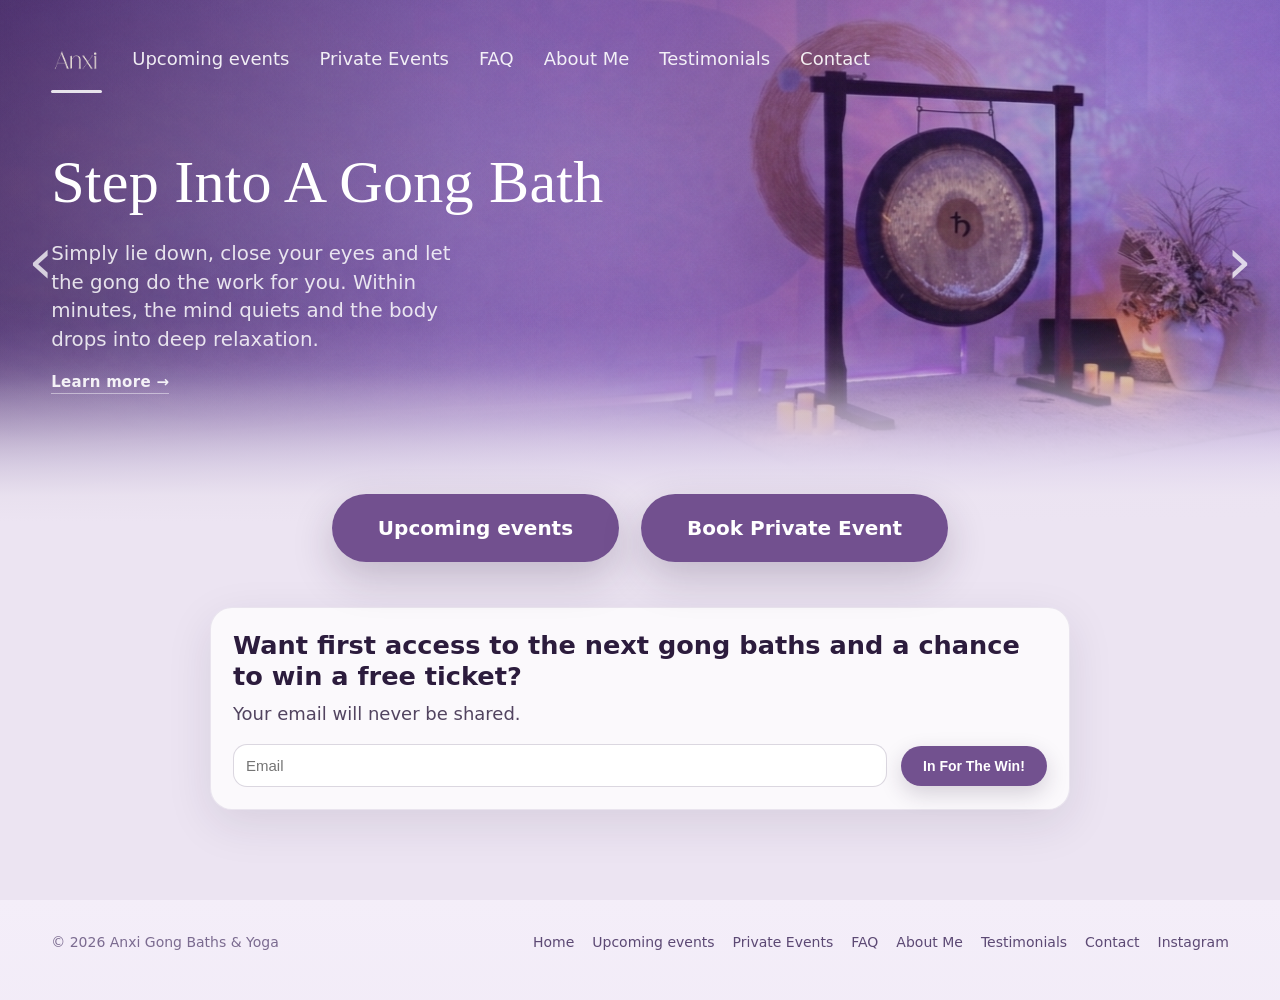
==== index.html @ c20317a7 "initial upload" ====
<!doctype html>
<html lang="en">
<head>
  <meta charset="utf-8" />
  <meta name="viewport" content="width=device-width, initial-scale=1" />
  <title>Anxi · Gong Baths & Yoga</title>
  <meta name="description" content="Gong baths, singing bowls, yoga and breathwork with Lucinda. Quiet the mind, drop into deep relaxation." />
  <link rel="icon" type="image/png" href="assets/logo.png" />
  <meta property="og:title" content="Anxi · Gong Baths & Yoga" />
  <meta property="og:description" content="Gong baths, singing bowls, yoga and breathwork with Lucinda." />
  <meta property="og:image" content="assets/banner1.png" />
  <meta property="og:type" content="website" />
  <meta name="twitter:card" content="summary_large_image" />
  <link rel="stylesheet" href="styles.css" />

  <!-- MailerLite styles -->
  <style type="text/css">@import url("https://assets.mlcdn.com/fonts.css?version=1776945");</style>
  <style>
    .ml-form-embedContainer { width:100%; margin:0 auto; }
    .ml-form-embedWrapper { width:100%; }
    .ml-form-embedBody { padding:0; }
    .ml-form-embedContent h4 { margin-bottom:10px; }
    .ml-form-embedContent p { margin-bottom:20px; }
    .ml-form-horizontalRow { display:flex; gap:12px; align-items:center; flex-wrap:wrap; }
    .ml-input-horizontal { flex:1; }
    .ml-field-group input { width:100%; padding:14px; border:1px solid #ccc; border-radius:8px; }
    .ml-button-horizontal button { width:auto; white-space:nowrap; }
    @media (max-width: 770px) {
      .ml-form-horizontalRow { flex-direction:column; }
      .ml-button-horizontal button { width:100%; }
    }
  </style>
</head>
<body data-page="home">

  <div data-nav></div>

  <header class="hero hero-single hero-rotating" style="--hero-img:url('assets/banner1.png');" data-hero-slider>
    <div class="hero-slider-fade">
      <div class="hero-slide-layer active" style="--hero-img:url('assets/banner1.png');"
        data-title="Step Into A Gong Bath"
        data-sub="Simply lie down, close your eyes and let the gong do the work for you. Within minutes, the mind quiets and the body drops into deep relaxation."
        data-link="faq.html#faq-gong"></div>
      <div class="hero-slide-layer" style="--hero-img:url('assets/banner2.png');"
        data-title="Anxi Meditation &amp; Breathwork"
        data-sub="Calm an overactive mind. No experience needed, let the practice carry you to bliss in just minutes."
        data-link="faq.html#faq-breathwork"></div>
      <div class="hero-slide-layer" style="--hero-img:url('assets/banner3.png');"
        data-title="The Anxi Method"
        data-sub="Science-backed yoga that does more than stretch the body. Leave feeling clearer, calmer and noticeably lighter than when you arrived."
        data-link="faq.html#faq-yoga"></div>
    </div>

    <div class="container hero-content hero-content-home">
      <div class="hero-copy">
        <h1>Step Into A Gong Bath</h1>
        <p class="hero-subcopy">
          Simply lie down, close your eyes and let the gong do the work for you.
          Within minutes, the mind quiets and the body drops into deep relaxation.
        </p>
        <a class="hero-learn-more" href="faq.html#faq-gong">Learn more &rarr;</a>
      </div>
    </div>

    <button class="hero-arrow hero-arrow-prev" aria-label="Previous banner">&#8249;</button>
    <button class="hero-arrow hero-arrow-next" aria-label="Next banner">&#8250;</button>

    <div class="hero-cta-bridge">
      <div class="container hero-cta-bridge-inner">
        <a class="pill" href="buy-tickets.html">Upcoming events</a>
        <a class="pill" href="private-events.html">Book Private Event</a>
      </div>
    </div>
  </header>

  <!-- MAILING LIST -->
  <main class="section home-mailing-section">
    <div class="container">
      <div class="card" style="max-width: 860px; margin: 0 auto;">
        <div id="mlb2-40394212" class="ml-form-embedContainer ml-subscribe-form ml-subscribe-form-40394212">
          <div class="ml-form-align-center">
            <div class="ml-form-embedWrapper embedForm">

              <div class="ml-form-embedBody ml-form-embedBodyHorizontal row-form">
                <div class="ml-form-embedContent">
                  <h4>Want first access to the next gong baths and a chance to win a free ticket?</h4>
                  <p>Your email will never be shared.</p>
                </div>

                <form
                  class="ml-block-form"
                  action="https://assets.mailerlite.com/jsonp/1843649/forms/185687608798479533/subscribe"
                  method="post"
                  target="_blank"
                >
                  <div class="ml-form-formContent horozintalForm">
                    <div class="ml-form-horizontalRow">
                      <div class="ml-input-horizontal">
                        <div class="horizontal-fields">
                          <div class="ml-field-group ml-field-email ml-validate-email ml-validate-required">
                            <input type="email" name="fields[email]" placeholder="Email" autocomplete="email" required>
                          </div>
                        </div>
                      </div>
                      <div class="ml-button-horizontal primary">
                        <button type="submit" class="primary pill">In For The Win!</button>
                      </div>
                    </div>
                  </div>
                  <input type="hidden" name="ml-submit" value="1">
                  <input type="hidden" name="anticsrf" value="true">
                </form>
              </div>

              <div class="ml-form-successBody row-success" style="display:none;">
                <div class="ml-form-successContent">
                  <h4>Thank you!</h4>
                  <p>You’ve been added to the list.</p>
                </div>
              </div>

            </div>
          </div>
        </div>
      </div>
    </div>
  </main>

  <div data-footer></div>

  <!-- MailerLite scripts -->
  <script>
    function ml_webform_success_40394212() {
      var $ = ml_jQuery || jQuery;
      $('.ml-subscribe-form-40394212 .row-success').show();
      $('.ml-subscribe-form-40394212 .row-form').hide();
    }
  </script>
  <script src="https://groot.mailerlite.com/js/w/webforms.min.js"></script>
  <script>
    fetch("https://assets.mailerlite.com/jsonp/1843649/forms/185687608798479533/takel");
  </script>
  <script src="app.js"></script>
</body>
</html>
---- styles.css ----
.brand-text{
font-size:26px;
letter-spacing:3px;
color:white;
position:absolute;
left:30px;
top:20px;
}

.brand-logo{
  display:inline-flex;
  align-items:center;
  line-height:0;
  flex-shrink:0;
  margin-top:6px;
}

.brand-logo img{
  height:51px;
  width:auto;
  display:block;
}

:root{
  --bg1:#4e2b6f;
  --bg2:#7a4aa0;
  --bg3:#e9def6;
  --text:#ffffff;
  --ink:#2c1c3d;
  --pill:#6d4a8b;
  --pill2:#5a3a78;
  --shadow:0 12px 40px rgba(0,0,0,.18);
  --radius:28px;
  --section-bg:#ece4f2;
}

*{box-sizing:border-box}

html,body{height:100%}

body{
  margin:0;
  font-family:ui-sans-serif, system-ui, -apple-system, Segoe UI, Roboto, Helvetica, Arial, "Apple Color Emoji", "Segoe UI Emoji";
  color:var(--ink);
  background:linear-gradient(180deg, #f4eef9 0%, var(--section-bg) 56%, #f6f1fb 100%);
}

a{
  color:inherit;
  text-decoration:none;
}

a:hover{opacity:.9}

.container{
  width:min(1180px, 92vw);
  margin:0 auto;
}

.nav{
  position:absolute;
  top:0;
  left:0;
  right:0;
  z-index:20;
  padding:22px 0;
  color:rgba(255,255,255,.95);
}

.nav .container{
  display:flex;
  align-items:center;
  justify-content:space-between;
  gap:18px;
}

.nav-solid{
  position:absolute;
}

.nav-left-only{
  justify-content:flex-start !important;
}

.nav-left-only .menu-left{
  justify-content:flex-start;
}

.brand{
  display:flex;
  align-items:center;
  gap:10px;
  font-weight:600;
  letter-spacing:.2px;
  opacity:.98;
  white-space:nowrap;
  color:var(--text);
  text-decoration:none;
}

.brand svg{
  width:18px;
  height:18px;
  display:block;
  opacity:.95;
}

.brand span.handle{
  font-weight:600;
}

.brand .dot{
  width:10px;
  height:10px;
  border-radius:999px;
  background:rgba(255,255,255,.85);
  box-shadow:0 0 0 6px rgba(255,255,255,.10);
}

.menu{
  display:flex;
  gap:38px;
  align-items:center;
  font-size:18px;
}

.menu-left{
  gap:30px;
  flex-wrap:wrap;
}

.menu a{
  position:relative;
  padding:8px 0;
  color:rgba(255,255,255,.9);
}

.menu a.active::after{
  content:"";
  position:absolute;
  left:0;
  right:0;
  bottom:2px;
  height:3px;
  border-radius:2px;
  background:rgba(255,255,255,.85);
}

.nav-toggle{
  display:none;
  margin-left:auto;
  background:transparent;
  border:0;
  color:#fff;
  cursor:pointer;
  padding:10px;
  border-radius:10px;
  position:relative;
  z-index:22;
}

.nav-toggle .bars,
.nav-toggle .bars::before,
.nav-toggle .bars::after{
  display:block;
  width:24px;
  height:2px;
  background:currentColor;
  border-radius:2px;
  position:relative;
}

.nav-toggle .bars::before,
.nav-toggle .bars::after{
  content:"";
  position:absolute;
  left:0;
}

.nav-toggle .bars::before{ top:-7px; }
.nav-toggle .bars::after{ top:7px; }

.hero{
  position:relative;
  min-height:72vh;
  display:flex;
  align-items:stretch;
  overflow:visible;
  background:#000;
  z-index:10;
}

.hero::before{
  content:"";
  position:absolute;
  inset:0;
  background:
    radial-gradient(1200px 500px at 14% 40%, rgba(255,255,255,.06) 0%, rgba(255,255,255,0) 58%),
    linear-gradient(90deg, rgba(78,43,111,.45) 0%, rgba(110,64,150,.24) 48%, rgba(110,64,150,.06) 100%);
  z-index:2;
  pointer-events:none;
}

.hero-rotating{
  isolation:isolate;
}

.hero-slider{
  position:absolute;
  inset:0;
  z-index:1;
  display:flex;
  width:100%;
  height:100%;
  transform:translateX(0%);
  transition:transform 420ms ease;
}

.hero-slider-fade{
  position:absolute;
  inset:0;
  z-index:1;
  overflow:hidden;
}

.hero-slider-fade::after{
  content:"";
  position:absolute;
  left:0;
  right:0;
  bottom:0;
  height:30%;
  background:linear-gradient(
    to top,
    #ece4f2 0%,
    #ece4f2 15%,
    rgba(236,228,242,.85) 35%,
    rgba(236,228,242,.40) 60%,
    transparent 100%
  );
  z-index:3;
  pointer-events:none;
}

.hero-slide{
  position:relative;
  min-width:100%;
  height:100%;
  background-image:var(--slide-img);
  background-size:cover;
  background-position:right center;
  background-repeat:no-repeat;
}

.hero-slide::before{
  content:"";
  position:absolute;
  inset:0;
  background:linear-gradient(
    90deg,
    rgba(78,43,111,.62) 0%,
    rgba(110,64,150,.38) 42%,
    rgba(110,64,150,.18) 68%,
    rgba(110,64,150,.08) 100%
  );
  pointer-events:none;
}

.hero-slide::after{
  content:"";
  position:absolute;
  inset:0;
  background:linear-gradient(
    90deg,
    rgba(78,43,111,.62) 0%,
    rgba(110,64,150,.38) 42%,
    rgba(110,64,150,.18) 68%,
    rgba(110,64,150,.08) 100%
  );
  pointer-events:none;
}

.hero-slide-layer{
  position:absolute;
  inset:0;
  opacity:0;
  transition:opacity 1.2s ease-in-out;
  background:
    linear-gradient(180deg, rgba(81,46,118,.14) 0%, rgba(81,46,118,.12) 48%, rgba(81,46,118,.10) 62%, rgba(236,228,242,.22) 80%, rgba(236,228,242,.54) 100%),
    linear-gradient(90deg, rgba(47,23,70,.50) 0%, rgba(58,30,86,.22) 36%, rgba(58,30,86,.05) 100%),
    var(--hero-img) center 42% / cover no-repeat;
}

.hero-slide-layer.active{
  opacity:1;
}

.hero-slide-layer:nth-child(3){
  background-position:57% 98%;
  transform:translateX(-4px);
}

.hero-single{
  min-height:58vh;
  background:
    linear-gradient(180deg, rgba(81,46,118,.14) 0%, rgba(81,46,118,.12) 48%, rgba(81,46,118,.10) 62%, rgba(236,228,242,.22) 80%, rgba(236,228,242,.54) 100%),
    linear-gradient(90deg, rgba(47,23,70,.50) 0%, rgba(58,30,86,.22) 36%, rgba(58,30,86,.05) 100%),
    var(--hero-img) center 42% / cover no-repeat;
}

.hero-single::before{
  background:
    radial-gradient(900px 420px at 15% 35%, rgba(255,255,255,.05) 0%, rgba(255,255,255,0) 58%),
    linear-gradient(90deg, rgba(32,13,50,.30) 0%, rgba(68,39,100,.12) 45%, rgba(68,39,100,.02) 100%);
}

.hero-single::after{
  content:"";
  position:absolute;
  left:0;
  right:0;
  bottom:0;
  height:220px;
  z-index:3;
  pointer-events:none;
  background:
    linear-gradient(
      180deg,
      rgba(164,126,196,0) 0%,
      rgba(176,143,206,.10) 18%,
      rgba(195,170,220,.22) 34%,
      rgba(216,200,233,.46) 52%,
      rgba(228,218,240,.74) 72%,
      rgba(236,228,242,.94) 88%,
      rgba(236,228,242,1) 100%
    );
}

.hero-content{
  position:relative;
  z-index:8;
  padding:42px 0 62px;
  color:var(--text);
}

.hero-content-home{
  min-height:58vh;
  display:flex;
  align-items:center;
}

.hero-copy{
  max-width:min(720px, 92vw);
  padding-top:42px;
  transition:opacity 500ms ease, transform 500ms ease;
}

.hero-copy--fade{
  opacity:0;
  transform:translateY(8px);
}

.hero h1{
  font-family:ui-serif, "Georgia", "Times New Roman", serif;
  font-weight:500;
  font-size:clamp(40px, 4.7vw, 70px);
  line-height:1.06;
  margin:0 0 26px 0;
  letter-spacing:.2px;
}

.hero-subcopy{
  margin:0;
  max-width:34ch;
  font-size:clamp(18px, 1.55vw, 24px);
  line-height:1.45;
  color:rgba(255,255,255,.84);
  text-shadow:0 8px 28px rgba(35,16,53,.16);
}

.hero-learn-more{
  display:inline-block;
  margin-top:18px;
  color:rgba(255,255,255,.90);
  font-size:15px;
  font-weight:600;
  letter-spacing:.3px;
  text-decoration:none;
  border-bottom:1px solid rgba(255,255,255,.45);
  padding-bottom:2px;
  transition:color 200ms, border-color 200ms;
}

.hero-learn-more:hover{
  color:#fff;
  border-color:#fff;
}

.hero .cta-row{
  display:flex;
  flex-wrap:wrap;
  gap:18px;
  align-items:center;
}

.btn{
  display:inline-flex;
  align-items:center;
  justify-content:center;
  border:0;
  cursor:pointer;
  padding:14px 26px;
  border-radius:999px;
  font-weight:650;
  letter-spacing:.2px;
  box-shadow:0 14px 40px rgba(0,0,0,.20);
  transition:transform .08s ease, opacity .08s ease, box-shadow .12s ease;
  user-select:none;
}

.btn:active{
  transform:translateY(1px);
}

.btn.primary{
  background:rgba(122,74,160,.92);
  color:white;
}

.btn.primary:hover{
  background:rgba(122,74,160,.98);
}

.btn.secondary{
  background:rgba(109,74,139,.65);
  color:white;
  box-shadow:0 10px 28px rgba(0,0,0,.16);
}

.btn.secondary:hover{
  background:rgba(109,74,139,.78);
}

.hero-controls{
  position:absolute;
  left:0;
  right:0;
  top:50%;
  transform:translateY(-50%);
  z-index:5;
  pointer-events:none;
}

.hero-controls .container{
  display:flex;
  justify-content:space-between;
  align-items:center;
}

.hero-btn{
  pointer-events:auto;
  width:44px;
  height:51px;
  border-radius:999px;
  border:1px solid rgba(255,255,255,.30);
  background:rgba(0,0,0,.18);
  backdrop-filter:blur(10px);
  color:white;
  display:flex;
  align-items:center;
  justify-content:center;
  cursor:pointer;
  box-shadow:0 12px 30px rgba(0,0,0,.25);
  transition:transform .08s ease, opacity .08s ease;
}

.hero-btn:active{
  transform:translateY(1px);
}

.hero-btn svg{
  width:18px;
  height:18px;
  opacity:.92;
}

.hero-dots{
  position:absolute;
  left:0;
  right:0;
  bottom:54px;
  z-index:5;
  display:flex;
  justify-content:center;
  gap:10px;
}

.hero-dot{
  width:10px;
  height:10px;
  border-radius:999px;
  background:rgba(255,255,255,.35);
  border:1px solid rgba(255,255,255,.35);
}

.hero-dot.active{
  background:rgba(255,255,255,.85);
}

.hero-bottom-pills{
  position:absolute;
  left:0;
  right:0;
  bottom:22px;
  z-index:4;
}

.hero-bottom-pills .container{
  display:flex;
  justify-content:center;
  gap:20px;
}

.hero-arrow{
  position:absolute;
  top:50%;
  transform:translateY(-50%);
  z-index:20;
  background:none;
  border:none;
  color:rgba(255,255,255,.75);
  font-size:64px;
  font-weight:200;
  line-height:1;
  cursor:pointer;
  padding:0 12px;
  transition:color 200ms, transform 200ms;
  font-family:ui-sans-serif, system-ui, sans-serif;
}

.hero-arrow:hover{
  color:#fff;
  transform:translateY(-50%) scale(1.15);
}

.hero-arrow-prev{ left:16px; }
.hero-arrow-next{ right:16px; }

@media (max-width:760px){
  .hero-arrow{ display:none; }
}

.hero-cta-bridge{
  position:absolute;
  left:0;
  right:0;
  bottom:-40px;
  z-index:100;
  pointer-events:none;
}

.hero-cta-bridge-inner{
  display:flex;
  justify-content:center;
  align-items:center;
  gap:22px;
  flex-wrap:wrap;
  pointer-events:auto;
  position:relative;
  z-index:101;
}

.pill{
  display:inline-flex;
  align-items:center;
  justify-content:center;
  background:rgba(109,74,139,.96);
  color:white;
  padding:22px 46px;
  border-radius:999px;
  box-shadow:0 16px 40px rgba(44,28,61,.22);
  font-weight:650;
  backdrop-filter:blur(10px);
  font-size:20px;
  min-width:250px;
  text-align:center;
  position:relative;
  z-index:102;
  white-space:nowrap;
}

.wave{
  position:absolute;
  left:0;
  right:0;
  bottom:-1px;
  z-index:4;
}

.section{
  padding:78px 0 90px;
}


.section-title{
  text-align:center;
  font-family:ui-serif, "Georgia", "Times New Roman", serif;
  font-size:clamp(44px, 4.2vw, 66px);
  font-weight:500;
  margin:0 0 14px 0;
  color:#3b2557;
}

.section-subtitle{
  text-align:center;
  font-size:clamp(18px, 2vw, 28px);
  margin:0 0 44px 0;
  color:rgba(59,37,87,.58);
  font-weight:600;
}

.card{
  background:rgba(255,255,255,.78);
  border:1px solid rgba(75,41,110,.10);
  border-radius:22px;
  box-shadow:0 14px 46px rgba(44,28,61,.10);
  padding:22px;
}

.grid{
  display:grid;
  gap:18px;
}

.grid.two{
  grid-template-columns:1.2fr .8fr;
}

.page-hero{
  position:relative;
  padding:110px 0 48px;
  background:linear-gradient(135deg, rgba(78,43,111,.94) 0%, rgba(122,74,160,.86) 55%, rgba(122,74,160,.50) 100%);
  color:white;
  overflow:hidden;
}

.page-hero h1{
  margin:0;
  font-family:ui-serif, "Georgia", "Times New Roman", serif;
  font-weight:500;
  font-size:clamp(36px, 4.2vw, 58px);
}

.page-hero p{
  margin:12px 0 0;
  max-width:70ch;
  color:rgba(255,255,255,.86);
  font-size:18px;
}

.page-hero .hero-subtitle{
  margin:10px 0 0 0;
  max-width:60ch;
  font-size:18px;
  line-height:1.5;
  opacity:.9;
}

.badge{
  display:inline-flex;
  align-items:center;
  gap:10px;
  padding:10px 14px;
  border-radius:999px;
  background:rgba(255,255,255,.12);
  color:rgba(255,255,255,.92);
  font-weight:650;
  margin-top:18px;
}

.events{
  display:grid;
  gap:18px;
  margin-top:22px;
}

.event-card{
  display:grid;
  grid-template-columns:190px 1fr;
  gap:18px;
  padding:18px;
  border-radius:20px;
  background:rgba(255,255,255,.82);
  border:1px solid rgba(59,37,87,.12);
  box-shadow:0 14px 46px rgba(44,28,61,.09);
  scroll-snap-align:start;
}

.event-img{
  width:100%;
  height:120px;
  border-radius:16px;
  background:linear-gradient(135deg, rgba(122,74,160,.55), rgba(78,43,111,.55));
  overflow:hidden;
}

.event-img img{
  width:100%;
  height:100%;
  object-fit:cover;
  display:block;
}

.event-meta h3{
  margin:0 0 6px 0;
  font-size:22px;
  color:#2c1c3d;
}

.event-meta .line{
  color:rgba(44,28,61,.70);
  font-weight:600;
  margin:0 0 8px 0;
}

.event-meta .desc{
  margin:0 0 14px 0;
  color:rgba(44,28,61,.72);
}

.event-actions{
  display:flex;
  flex-wrap:wrap;
  gap:10px;
}

.scroll-index{
  max-height:68vh;
  overflow:auto;
  scroll-snap-type:y mandatory;
  padding-right:6px;
}

.form{
  display:grid;
  gap:12px;
}

label{
  font-weight:650;
  color:#2c1c3d;
}

input, select, textarea{
  width:100%;
  padding:12px 12px;
  border-radius:14px;
  border:1px solid rgba(59,37,87,.18);
  background:rgba(255,255,255,.92);
  font-size:15px;
}

textarea{
  min-height:120px;
  resize:vertical;
}

.row2{
  display:grid;
  gap:12px;
  grid-template-columns:1fr 1fr;
}

.note{
  font-size:14px;
  color:rgba(44,28,61,.70);
  line-height:1.45;
}

.hr{
  height:1px;
  background:rgba(59,37,87,.16);
  border:0;
  margin:16px 0;
}

.price-table{
  display:grid;
  gap:10px;
}

.event-type-toggle{
  display:flex;
  flex-wrap:wrap;
  gap:10px;
  margin:0 0 14px 0;
}

.toggle-btn{
  appearance:none;
  border:1px solid rgba(255,255,255,.14);
  background:rgba(255,255,255,.08);
  color:var(--ink);
  padding:10px 14px;
  border-radius:999px;
  font-weight:600;
  cursor:pointer;
  box-shadow:0 10px 28px rgba(0,0,0,.08);
}

.toggle-btn.active{
  background:rgba(109,74,139,.20);
  border-color:rgba(109,74,139,.45);
}

.price-row{
  display:flex;
  justify-content:space-between;
  gap:16px;
  align-items:center;
  padding:14px 16px;
  border-radius:16px;
  background:rgba(255,255,255,.72);
  border:1px solid rgba(59,37,87,.10);
}

.price-row .left{
  font-weight:700;
}

.price-row .right{
  font-weight:800;
  color:#3b2557;
}

.small{
  font-size:13px;
  color:rgba(44,28,61,.62);
}

.about-grid{
  align-items:start;
}

.about-grid-profile{
  grid-template-columns:minmax(0, 1.35fr) minmax(320px, .65fr) !important;
  align-items:start;
}

.about-copy-card{
  padding:28px;
}

.about-photo-card{
  padding:0;
  overflow:hidden;
  position:sticky;
  top:28px;
}

.about-photo{
  width:100%;
  display:block;
  aspect-ratio:3 / 4;
  object-fit:cover;
  object-position:center top;
}

.about-copy{
  color:rgba(44,28,61,.76);
  line-height:1.75;
  margin:0 0 16px 0;
  font-size:17px;
}

.testimonials-stack{
  display:grid;
  grid-template-columns:1fr;
  gap:18px;
  max-width:920px;
  margin:0 auto;
}

.testimonial-card{
  min-height:0;
  padding:28px;
}

.testimonial-text{
  font-family:ui-serif, Georgia, serif;
  font-size:22px;
  line-height:1.4;
  color:#3b2557;
  margin:0 0 16px 0;
}

.testimonial-author{
  margin-top:18px;
  font-size:17px;
  color:#3b2557;
  font-weight:600;
}

.testimonial-image-card{
  padding:20px;
}

.testimonial-image-label{
  font-weight:700;
  color:#3b2557;
  margin:0 0 14px 0;
  font-size:18px;
}

.testimonial-image{
  width:100%;
  display:block;
  border-radius:16px;
  box-shadow:0 10px 28px rgba(44,28,61,.08);
}

.home-mailing-section{
  position:relative;
  z-index:1;
  background:var(--section-bg);
  padding:85px 0 90px;
}

.home-mailing-section .container{
  position:relative;
}

.footer{
  padding:34px 0 50px;
  color:rgba(59,37,87,.65);
  text-align:center;
  font-size:14px;
}

.footer-links-wrap{
  display:flex;
  justify-content:space-between;
  gap:20px;
  align-items:center;
  flex-wrap:wrap;
}

.footer-links{
  display:flex;
  gap:18px;
  flex-wrap:wrap;
  justify-content:center;
}

.footer-links a{
  color:rgba(59,37,87,.82);
}

/* ==========================================================
   IMAGE & MEDIA POLISH
   ========================================================== */

img{
  max-width:100%;
  height:auto;
  display:block;
}

.brand-logo img{
  height:51px;
  width:auto;
  object-fit:contain;
}

/* ==========================================================
   FOCUS + HOVER (accessibility & polish)
   ========================================================== */

:focus-visible{
  outline:3px solid rgba(122,74,160,.55);
  outline-offset:3px;
  border-radius:6px;
}

a, button{
  transition:opacity .15s ease, transform .15s ease, box-shadow .2s ease, background .2s ease, color .2s ease;
}

.menu a{
  transition:color .2s ease, opacity .2s ease;
}

.menu a:hover{
  color:#fff;
  opacity:1;
}

.card{
  transition:transform .25s ease, box-shadow .25s ease, border-color .25s ease;
}

.pill:hover{
  background:rgba(122,74,160,1);
  transform:translateY(-2px);
  box-shadow:0 20px 48px rgba(44,28,61,.28);
}

.btn.primary:hover{
  transform:translateY(-1px);
  box-shadow:0 18px 44px rgba(0,0,0,.24);
}

.toggle-btn:hover{
  background:rgba(109,74,139,.14);
  border-color:rgba(109,74,139,.30);
}

.footer-links a:hover{
  color:#3b2557;
}

/* ==========================================================
   HOMEPAGE — services preview
   ========================================================== */

.services-preview{
  padding:20px 0 40px;
}

.services-grid{
  display:flex;
  flex-wrap:wrap;
  justify-content:center;
  gap:10px 32px;
  margin-top:0;
}

.service-card{
  background:none;
  border:none;
  border-radius:0;
  padding:0;
  box-shadow:none;
  display:inline-flex;
  align-items:center;
  gap:8px;
  color:inherit;
  text-decoration:none;
}

.service-card:hover{
  transform:none;
  box-shadow:none;
  opacity:1;
}

.service-card h3{
  margin:0;
  font-family:ui-serif, Georgia, serif;
  font-weight:500;
  font-size:17px;
  color:#4a2f6e;
}

.service-card:hover h3{
  color:#6d4a8b;
  text-decoration:underline;
  text-underline-offset:3px;
}

.service-card .service-cta{
  font-weight:500;
  color:#9370b8;
  font-size:14px;
  letter-spacing:0;
  text-transform:none;
  white-space:nowrap;
}

@media (max-width: 980px){
  .services-grid{ grid-template-columns:repeat(2, 1fr); }
}
@media (max-width: 560px){
  .services-grid{ grid-template-columns:1fr; }
}

/* ==========================================================
   PAST EVENTS
   ========================================================== */

.past-events-grid{
  display:grid;
  grid-template-columns:repeat(auto-fill, minmax(260px, 1fr));
  gap:16px;
}

.past-event-card{
  background:rgba(255,255,255,.82);
  border:1px solid rgba(75,41,110,.10);
  border-radius:16px;
  overflow:hidden;
  box-shadow:0 4px 16px rgba(44,28,61,.06);
  display:flex;
  flex-direction:column;
  text-decoration:none;
  color:inherit;
  transition:box-shadow 200ms, border-color 200ms, transform 200ms;
}

a.past-event-card:hover{
  box-shadow:0 10px 32px rgba(44,28,61,.13);
  border-color:rgba(75,41,110,.25);
  transform:translateY(-2px);
}

.past-event-img{
  width:100%;
  aspect-ratio:16/9;
  object-fit:cover;
  display:block;
}

.past-event-body{
  padding:14px 16px 16px;
  display:flex;
  flex-direction:column;
  gap:5px;
  flex:1;
}

.past-event-name{
  font-family:ui-serif, Georgia, serif;
  font-size:15px;
  font-weight:500;
  color:#2c1c3d;
  line-height:1.3;
}

.past-event-meta{
  font-size:12px;
  color:rgba(44,28,61,.55);
}

.past-event-link{
  font-size:12px;
  font-weight:650;
  color:#6d4a8b;
  margin-top:auto;
  padding-top:8px;
  letter-spacing:.2px;
}

/* ==========================================================
   FAQ PAGE
   ========================================================== */

.faq-stack{
  display:grid;
  gap:28px;
  max-width:1040px;
  margin:0 auto;
}

.faq-item{
  display:grid;
  grid-template-columns:minmax(0, 360px) 1fr;
  gap:28px;
  align-items:start;
  background:rgba(255,255,255,.80);
  border:1px solid rgba(75,41,110,.10);
  border-radius:22px;
  box-shadow:0 14px 46px rgba(44,28,61,.10);
  padding:24px;
}

.faq-item:nth-child(even){
  grid-template-columns:1fr minmax(0, 360px);
}

.faq-item:nth-child(even) .faq-image{
  order:2;
}

.faq-image{
  position:relative;
  aspect-ratio:4 / 3;
  border-radius:16px;
  overflow:hidden;
  background:linear-gradient(135deg, rgba(122,74,160,.18), rgba(78,43,111,.22));
  border:1px solid rgba(75,41,110,.10);
}

.faq-image img{
  width:100%;
  height:100%;
  object-fit:cover;
}

.faq-image-placeholder{
  display:none;
  position:absolute;
  inset:0;
  flex-direction:column;
  align-items:center;
  justify-content:center;
  text-align:center;
  padding:18px;
  color:rgba(44,28,61,.70);
  font-size:14px;
  gap:6px;
}

.faq-image-placeholder strong{
  font-size:15px;
  color:#3b2557;
}

.faq-image-placeholder .hint{
  font-size:12.5px;
  color:rgba(44,28,61,.62);
}

.faq-image-placeholder code{
  background:rgba(255,255,255,.6);
  padding:2px 6px;
  border-radius:6px;
  font-size:12px;
}

.faq-image.is-placeholder{
  border-style:dashed;
  border-color:rgba(75,41,110,.30);
}

.faq-image.is-placeholder .faq-image-placeholder{
  display:flex;
}

.faq-body h2{
  margin:0 0 12px 0;
  font-family:ui-serif, Georgia, serif;
  font-weight:500;
  font-size:28px;
  color:#2c1c3d;
}

.faq-body p{
  margin:0 0 12px 0;
  color:rgba(44,28,61,.78);
  line-height:1.65;
  font-size:16px;
}

.faq-body p:last-child{ margin-bottom:0; }

@media (max-width: 820px){
  .faq-item,
  .faq-item:nth-child(even){
    grid-template-columns:1fr;
  }
  .faq-item:nth-child(even) .faq-image{
    order:0;
  }
  .faq-image{
    aspect-ratio:16 / 10;
  }
}

/* ==========================================================
   GALLERY (masonry via CSS columns) + LIGHTBOX
   ========================================================== */

.gallery-masonry{
  column-count:3;
  column-gap:18px;
  margin-top:8px;
}

@media (max-width: 980px){ .gallery-masonry{ column-count:2; } }
@media (max-width: 560px){ .gallery-masonry{ column-count:1; } }

.gallery-item{
  break-inside:avoid;
  margin:0 0 18px 0;
  border-radius:18px;
  overflow:hidden;
  background:rgba(255,255,255,.6);
  box-shadow:0 12px 36px rgba(44,28,61,.10);
  border:1px solid rgba(75,41,110,.10);
  cursor:zoom-in;
  position:relative;
  transition:transform .25s ease, box-shadow .25s ease;
}

.gallery-item:hover{
  transform:translateY(-3px);
  box-shadow:0 20px 48px rgba(44,28,61,.16);
}

.gallery-item img{
  width:100%;
  height:auto;
  display:block;
}

.gallery-item figcaption{
  padding:10px 14px;
  font-size:14px;
  color:rgba(44,28,61,.78);
  background:rgba(255,255,255,.84);
}

.gallery-empty{
  max-width:720px;
  margin:0 auto;
}

.gallery-empty pre,
.gallery-empty code{
  font-family:ui-monospace, SFMono-Regular, Menlo, monospace;
  background:rgba(44,28,61,.06);
  border-radius:8px;
  padding:2px 6px;
  font-size:13px;
}

.gallery-empty pre{
  padding:14px 16px;
  overflow-x:auto;
  margin:10px 0 0;
  white-space:pre;
}

.lightbox{
  position:fixed;
  inset:0;
  z-index:1000;
  background:rgba(20,8,35,.92);
  display:none;
  align-items:center;
  justify-content:center;
  padding:24px;
}

.lightbox.is-open{ display:flex; }

.lightbox-figure{
  margin:0;
  max-width:min(1100px, 100%);
  max-height:100%;
  display:flex;
  flex-direction:column;
  align-items:center;
  gap:12px;
}

.lightbox-img{
  max-width:100%;
  max-height:78vh;
  width:auto;
  height:auto;
  border-radius:14px;
  box-shadow:0 20px 60px rgba(0,0,0,.45);
}

.lightbox-caption{
  color:rgba(255,255,255,.88);
  font-size:15px;
  text-align:center;
  max-width:60ch;
}

.lightbox button{
  position:absolute;
  background:rgba(255,255,255,.10);
  color:#fff;
  border:1px solid rgba(255,255,255,.20);
  width:48px;
  height:48px;
  border-radius:999px;
  font-size:22px;
  cursor:pointer;
  display:flex;
  align-items:center;
  justify-content:center;
}

.lightbox button:hover{ background:rgba(255,255,255,.22); }

.lightbox-close{ top:18px; right:18px; }
.lightbox-prev{ left:18px; top:50%; transform:translateY(-50%); }
.lightbox-next{ right:18px; top:50%; transform:translateY(-50%); }

@media (max-width: 640px){
  .lightbox-prev{ left:8px; }
  .lightbox-next{ right:8px; }
  .lightbox-close{ top:10px; right:10px; }
}

.no-scroll{ overflow:hidden; }

/* ==========================================================
   HERO IMAGE POSITIONER (add ?adjust to URL to enable)
   ========================================================== */

.hero-pos-panel{
  position:fixed;
  bottom:16px;
  right:16px;
  z-index:9999;
  background:rgba(20,8,35,.96);
  color:#fff;
  padding:16px 18px;
  border-radius:14px;
  width:300px;
  max-width:calc(100vw - 32px);
  font-family:ui-sans-serif, system-ui, sans-serif;
  box-shadow:0 18px 50px rgba(0,0,0,.45);
  font-size:13px;
  line-height:1.4;
}

.hero-pos-panel h3{
  margin:0 0 8px;
  font-size:14px;
  font-weight:650;
}

.hero-pos-panel .hero-pos-sub{
  margin:0 0 12px;
  font-size:11.5px;
  opacity:.7;
}

.hero-pos-panel label{
  display:flex;
  align-items:center;
  gap:10px;
  margin:8px 0;
  font-size:12px;
  font-weight:600;
}

.hero-pos-panel label .lbl{ width:34px; }

.hero-pos-panel input[type=range]{
  flex:1;
  accent-color:#a07ec4;
}

.hero-pos-panel label .v{
  width:36px;
  text-align:right;
  font-variant-numeric:tabular-nums;
}

.hero-pos-actions{
  display:flex;
  gap:6px;
  margin-top:12px;
}

.hero-pos-panel button{
  flex:1;
  padding:8px 6px;
  background:rgba(255,255,255,.12);
  color:#fff;
  border:1px solid rgba(255,255,255,.20);
  border-radius:8px;
  cursor:pointer;
  font-size:12px;
  font-weight:600;
}

.hero-pos-panel button:hover{ background:rgba(255,255,255,.24); }

.hero-pos-panel button.primary{
  background:rgba(160,126,196,.85);
  border-color:rgba(160,126,196,.95);
}

.hero-pos-panel button.primary:hover{ background:rgba(160,126,196,1); }

.hero-pos-current{
  margin:10px 0 4px;
  font-size:12px;
}

.hero-pos-current code{
  background:rgba(255,255,255,.10);
  padding:2px 6px;
  border-radius:5px;
  font-size:12px;
}

.hero-pos-hint{
  margin:8px 0 0;
  font-size:11px;
  opacity:.65;
}

/* ==========================================================
   PRIVATE EVENTS — modality description heading
   ========================================================== */

.modality-heading{
  margin:0 0 12px 0;
  font-family:ui-serif, Georgia, serif;
  font-weight:500;
  font-size:26px;
  color:#2c1c3d;
}

.modality-description p{
  color:rgba(44,28,61,.78);
  line-height:1.65;
  margin:0 0 12px 0;
}

/* ==========================================================
   PREVIEW VIEWER (preview.html)
   ========================================================== */

.preview-shell{
  min-height:100vh;
  background:#1d0f33;
  color:#fff;
  padding:24px;
  font-family:ui-sans-serif, system-ui, sans-serif;
}

.preview-bar{
  display:flex;
  flex-wrap:wrap;
  align-items:center;
  gap:14px;
  margin-bottom:22px;
}

.preview-bar h1{
  font-family:ui-serif, Georgia, serif;
  font-weight:500;
  font-size:22px;
  margin:0;
  margin-right:auto;
}

.preview-bar select,
.preview-bar input{
  background:rgba(255,255,255,.08);
  color:#fff;
  border:1px solid rgba(255,255,255,.18);
  padding:10px 14px;
  border-radius:10px;
  font-size:14px;
}

.preview-bar label{
  color:rgba(255,255,255,.78);
  font-weight:600;
  font-size:13px;
}

.preview-stage{
  display:grid;
  gap:24px;
  grid-template-columns:375px 1fr;
  align-items:start;
}

@media (max-width: 1100px){
  .preview-stage{ grid-template-columns:1fr; }
}

.preview-frame{
  background:#000;
  border-radius:20px;
  overflow:hidden;
  box-shadow:0 24px 60px rgba(0,0,0,.4);
  border:1px solid rgba(255,255,255,.10);
}

.preview-frame-label{
  padding:10px 16px;
  font-size:13px;
  letter-spacing:.4px;
  text-transform:uppercase;
  color:rgba(255,255,255,.7);
  background:rgba(255,255,255,.04);
  border-bottom:1px solid rgba(255,255,255,.08);
}

.preview-frame iframe{
  display:block;
  border:0;
  background:#fff;
  width:100%;
}

.preview-frame.mobile iframe{ height:780px; }
.preview-frame.desktop iframe{ height:780px; }

/* Desktop frame: emulate a wider viewport by scaling a 1280px iframe down to fit */
.preview-frame.desktop{
  position:relative;
}
.preview-frame.desktop .scaler{
  position:relative;
  width:100%;
  overflow:hidden;
}
.preview-frame.desktop iframe{
  width:1280px;
  height:820px;
  transform-origin:top left;
}

/* ==========================================================
   RESPONSIVE GRID
   ========================================================== */

@media (max-width: 980px){
  .grid.two{
    grid-template-columns:1fr;
  }
}

@media (max-width: 900px){
  .nav{
    padding:18px 0;
  }

  .menu{
    gap:18px;
    font-size:16px;
  }

  .hero-content{
    padding-top:104px;
    padding-bottom:52px;
  }

  .hero-content-home{
    min-height:54vh;
    align-items:flex-start;
  }

  .hero-copy{
    padding-top:86px;
    margin-top:0;
  }

  .hero-subcopy{
    max-width:30ch;
    font-size:18px;
  }

  .hero-single{
    min-height:52vh;
    background-position:center 38%;
  }

  .hero-single::after{
    height:185px;
  }

  .hero-cta-bridge{
    bottom:-60px;
  }

  .pill{
    min-width:220px;
    padding:18px 34px;
    font-size:18px;
  }

  .about-grid-profile{
    grid-template-columns:1fr !important;
  }

  .about-photo-card{
    position:relative;
    top:auto;
    max-width:520px;
    margin:0 auto;
    order:-1;
  }

  .home-mailing-section{
    padding-top:120px;
  }
}

#mlb2-40394212 .ml-form-embedContent h4{
  font-size:clamp(20px, 2vw, 26px);
  line-height:1.2;
  font-weight:700;
  color:#2c1c3d;
  margin-top:0;
}

#mlb2-40394212 button.pill{
  border:0;
  cursor:pointer;
  padding:12px 22px;
  font-size:14px;
  min-width:0;
  background:rgba(109,74,139,.96);
  color:white;
  box-shadow:0 8px 22px rgba(44,28,61,.18);
}

#mlb2-40394212 button.pill:hover{
  background:rgba(122,74,160,.98);
}

@media (max-width: 760px){
  .nav-toggle{
    display:block;
  }

  .brand-logo img{
    height:34px;
  }

  .nav{
    padding:14px 0;
  }

  .nav-shell{
    position:relative;
    min-height:0;
    align-items:center;
  }

  .menu{
    display:none;
    position:absolute;
    top:calc(100% + 12px);
    right:0;
    flex-direction:column;
    align-items:flex-start;
    gap:6px;
    padding:14px 18px;
    border-radius:16px;
    background:rgba(40,18,64,.94);
    backdrop-filter:blur(14px);
    box-shadow:0 18px 44px rgba(0,0,0,.32);
    min-width:200px;
    font-size:16px;
  }

  .nav.nav-open .menu{
    display:flex;
  }

  .menu a{
    width:100%;
    padding:8px 0;
  }

  .menu a.active::after{
    display:none;
  }

  .menu a.active{
    color:#fff;
    font-weight:700;
  }
}

@media (max-width: 720px){
  .event-card{
    grid-template-columns:1fr;
  }

  .row2{
    grid-template-columns:1fr;
  }
}

@media (max-width: 640px){
  .hero-copy{
    max-width:100%;
    padding-top:96px;
    margin-top:0;
  }

  .hero-cta-bridge{
    bottom:-50px;
  }

  .hero-cta-bridge-inner{
    gap:12px;
  }

  .pill{
    min-width:0;
    width:100%;
    max-width:320px;
    padding:16px 24px;
    font-size:16px;
  }

  .hero-single::after{
    height:170px;
  }

  .home-mailing-section{
    padding-top:112px;
  }
}

/* MailerLite form styling (applies on all screen sizes) */
#mlb2-40394212 .ml-form-embedContent p{
  font-size:18px !important;
  margin-top:12px !important;
  color:rgba(44,28,61,.82) !important;
}

#mlb2-40394212 .ml-form-horizontalRow{
  gap:14px !important;
  align-items:center !important;
}

#mlb2-40394212 input[type="email"]{
  border-radius:14px !important;
  padding:12px 12px !important;
  border:1px solid rgba(59,37,87,.18) !important;
  background:rgba(255,255,255,.92) !important;
  font-size:15px !important;
}

.home-mailing-section .ml-form-formContent{
  padding:0 !important;
}

/* Mobile-only: stacked home hero (image on top, text + pills below) */
@media (max-width: 760px){
  .hero{
    display:block;
    background:transparent;
    min-height:0;
    overflow:visible;
  }

  .hero::before{
    display:none;
  }

  .hero-single{
    min-height:0;
    background:none;
  }

  .hero-single::before,
  .hero-single::after{
    display:none;
  }

  .hero-slider-fade{
    position:relative;
    inset:auto;
    height:340px;
    z-index:auto;
    overflow:hidden;
  }

  .hero-slider-fade::after{
    display:none;
  }

  .hero-slide-layer{
    background-image:var(--hero-img);
    background-repeat:no-repeat;
    background-size:cover;
    background-position:var(--hero-pos-mobile, 78% 47%);
    transform:scaleX(-1);
    -webkit-mask-image:linear-gradient(
      180deg,
      #000 0%,
      #000 50%,
      rgba(0,0,0,.88) 65%,
      rgba(0,0,0,.60) 78%,
      rgba(0,0,0,.28) 90%,
      rgba(0,0,0,.08) 97%,
      transparent     100%
    );
    mask-image:linear-gradient(
      180deg,
      #000 0%,
      #000 50%,
      rgba(0,0,0,.88) 65%,
      rgba(0,0,0,.60) 78%,
      rgba(0,0,0,.28) 90%,
      rgba(0,0,0,.08) 97%,
      transparent     100%
    );
  }

  .hero-slide-layer:nth-child(2){
    background-position:var(--hero-pos-mobile-2, 70% 50%);
  }

  .hero-slide-layer:nth-child(3){
    background-position:var(--hero-pos-mobile-3, 93% 50%);
    transform:scaleX(-1) scale(1.45);
    top:-20px;
    -webkit-mask-image:linear-gradient(
      180deg,
      #000 0%,
      #000 35%,
      rgba(0,0,0,.85) 50%,
      rgba(0,0,0,.55) 63%,
      rgba(0,0,0,.22) 75%,
      rgba(0,0,0,.06) 85%,
      transparent     93%
    );
    mask-image:linear-gradient(
      180deg,
      #000 0%,
      #000 35%,
      rgba(0,0,0,.85) 50%,
      rgba(0,0,0,.55) 63%,
      rgba(0,0,0,.22) 75%,
      rgba(0,0,0,.06) 85%,
      transparent     93%
    );
  }

  .hero-content{
    position:static;
    padding:28px 0 0;
    color:var(--ink);
    margin-top:-60px;
    position:relative;
    z-index:2;
  }

  .hero-content-home{
    min-height:0;
    display:block;
    align-items:initial;
  }

  .hero-copy{
    max-width:100%;
    padding-top:0;
    margin-top:0;
    text-align:center;
  }

  .hero h1{
    color:#2c1c3d;
    text-shadow:none;
  }

  .hero-subcopy{
    color:rgba(44,28,61,.78);
    text-shadow:none;
    margin:0 auto;
    max-width:42ch;
  }

  .hero-cta-bridge{
    position:static;
    bottom:auto;
    pointer-events:auto;
    margin:28px 0 0;
  }

  .home-mailing-section{
    padding:48px 0 60px;
  }
}
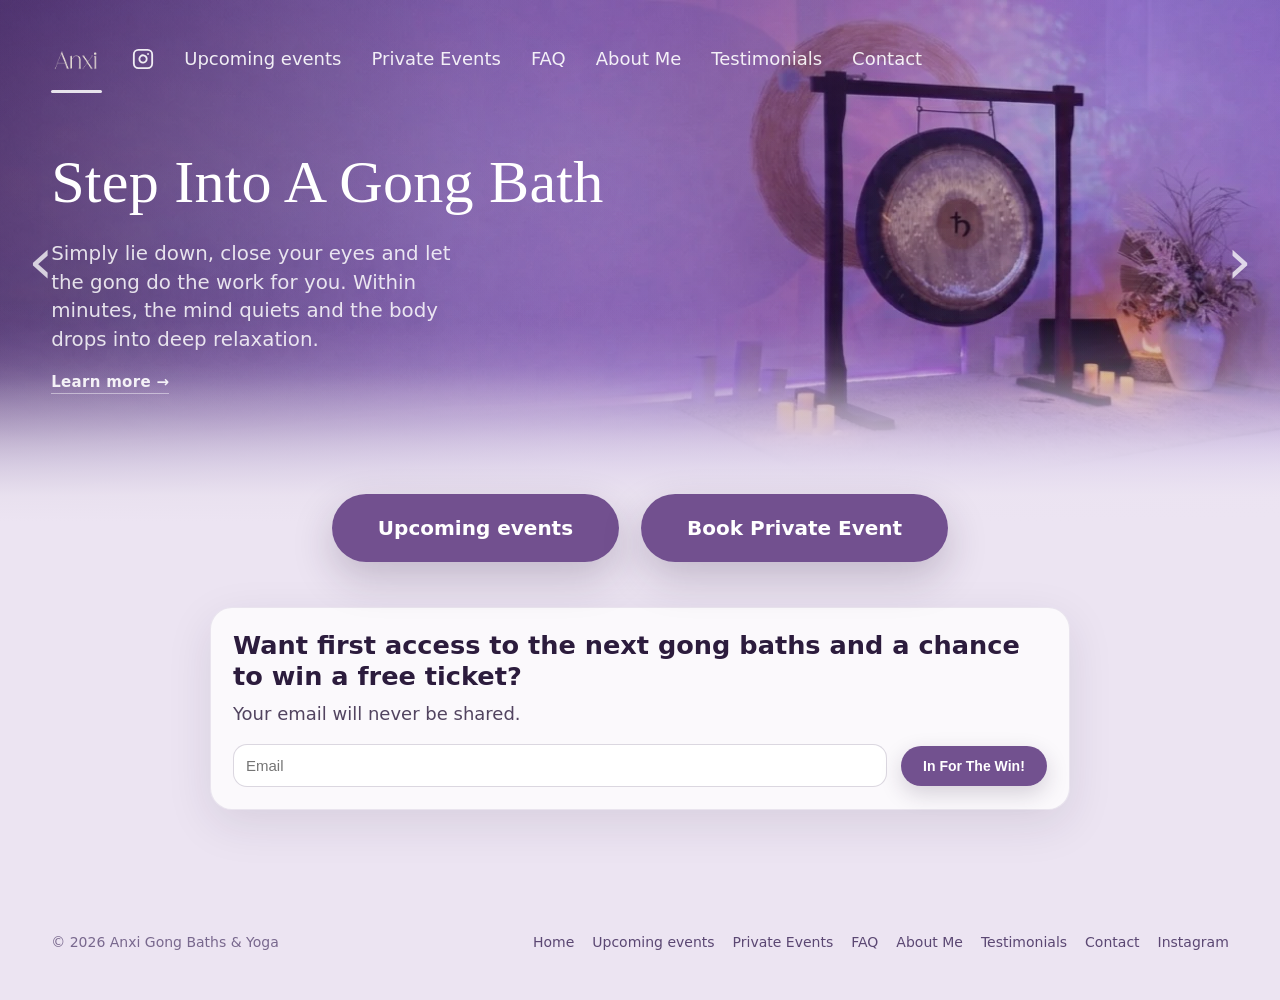
==== commit 33be12b0: "Site update 2026-05-21_15-33" ====
--- a/index.html
+++ b/index.html
@@ -35,17 +35,17 @@
 
   <div data-nav></div>
 
-  <header class="hero hero-single hero-rotating" style="--hero-img:url('assets/banner1.png');" data-hero-slider>
+  <header class="hero hero-single hero-rotating" style="--hero-img:url('assets/banner1.webp');" data-hero-slider>
     <div class="hero-slider-fade">
-      <div class="hero-slide-layer active" style="--hero-img:url('assets/banner1.png');"
+      <div class="hero-slide-layer active" style="--hero-img:url('assets/banner1.webp');"
         data-title="Step Into A Gong Bath"
         data-sub="Simply lie down, close your eyes and let the gong do the work for you. Within minutes, the mind quiets and the body drops into deep relaxation."
         data-link="faq.html#faq-gong"></div>
-      <div class="hero-slide-layer" style="--hero-img:url('assets/banner2.png');"
+      <div class="hero-slide-layer" style="--hero-img:url('assets/banner2.webp');"
         data-title="Anxi Meditation &amp; Breathwork"
         data-sub="Calm an overactive mind. No experience needed, let the practice carry you to bliss in just minutes."
         data-link="faq.html#faq-breathwork"></div>
-      <div class="hero-slide-layer" style="--hero-img:url('assets/banner3.png');"
+      <div class="hero-slide-layer" style="--hero-img:url('assets/banner3.webp');"
         data-title="The Anxi Method"
         data-sub="Science-backed yoga that does more than stretch the body. Leave feeling clearer, calmer and noticeably lighter than when you arrived."
         data-link="faq.html#faq-yoga"></div>
--- a/styles.css
+++ b/styles.css
@@ -34,7 +34,7 @@
   --section-bg:#ece4f2;
 }
 
-*{box-sizing:border-box}
+*{box-sizing:border-box;-webkit-tap-highlight-color:transparent;}
 
 html,body{height:100%}
 
@@ -42,7 +42,7 @@
   margin:0;
   font-family:ui-sans-serif, system-ui, -apple-system, Segoe UI, Roboto, Helvetica, Arial, "Apple Color Emoji", "Segoe UI Emoji";
   color:var(--ink);
-  background:linear-gradient(180deg, #f4eef9 0%, var(--section-bg) 56%, #f6f1fb 100%);
+  background:var(--section-bg);
 }
 
 a{
@@ -144,6 +144,29 @@
   height:3px;
   border-radius:2px;
   background:rgba(255,255,255,.85);
+}
+
+.brand-logo.active::after{
+  bottom:8px;
+}
+
+/* Instagram nav icon — desktop */
+.nav-insta{
+  display:inline-flex;
+  align-items:center;
+  color:rgba(255,255,255,.85);
+  line-height:0;
+  padding:8px 0;
+}
+
+.nav-insta:hover{
+  color:#fff;
+  opacity:1;
+}
+
+/* Instagram fixed icon — mobile only */
+.mob-insta{
+  display:none;
 }
 
 .nav-toggle{
@@ -547,7 +570,14 @@
 .hero-arrow-next{ right:16px; }
 
 @media (max-width:760px){
-  .hero-arrow{ display:none; }
+  .hero-arrow{
+    display:block;
+    font-size:40px;
+    top:170px;
+    padding:0 10px;
+    color:rgba(255,255,255,.80);
+    text-shadow:0 2px 8px rgba(0,0,0,.35);
+  }
 }
 
 .hero-cta-bridge{
@@ -1903,9 +1933,9 @@
   }
 
   .hero-slide-layer:nth-child(3){
-    background-position:var(--hero-pos-mobile-3, 93% 50%);
-    transform:scaleX(-1) scale(1.45);
-    top:-20px;
+    background-position:var(--hero-pos-mobile-3, 78% 50%);
+    transform:scaleX(-1) scale(1.35);
+    top:-58px;
     -webkit-mask-image:linear-gradient(
       180deg,
       #000 0%,
@@ -1969,6 +1999,34 @@
     margin:28px 0 0;
   }
 
+  .mob-insta{
+    display:flex;
+    align-items:center;
+    justify-content:center;
+    position:fixed;
+    top:14px;
+    left:16px;
+    z-index:200;
+    width:36px;
+    height:36px;
+    color:rgba(255,255,255,.92);
+    filter:drop-shadow(0 1px 4px rgba(0,0,0,.35));
+  }
+
+  .nav-insta{
+    display:none;
+  }
+
+  .hero-learn-more{
+    color:rgba(44,28,61,.85);
+    border-bottom-color:rgba(44,28,61,.35);
+  }
+
+  .hero-learn-more:hover{
+    color:#2c1c3d;
+    border-bottom-color:#2c1c3d;
+  }
+
   .home-mailing-section{
     padding:48px 0 60px;
   }
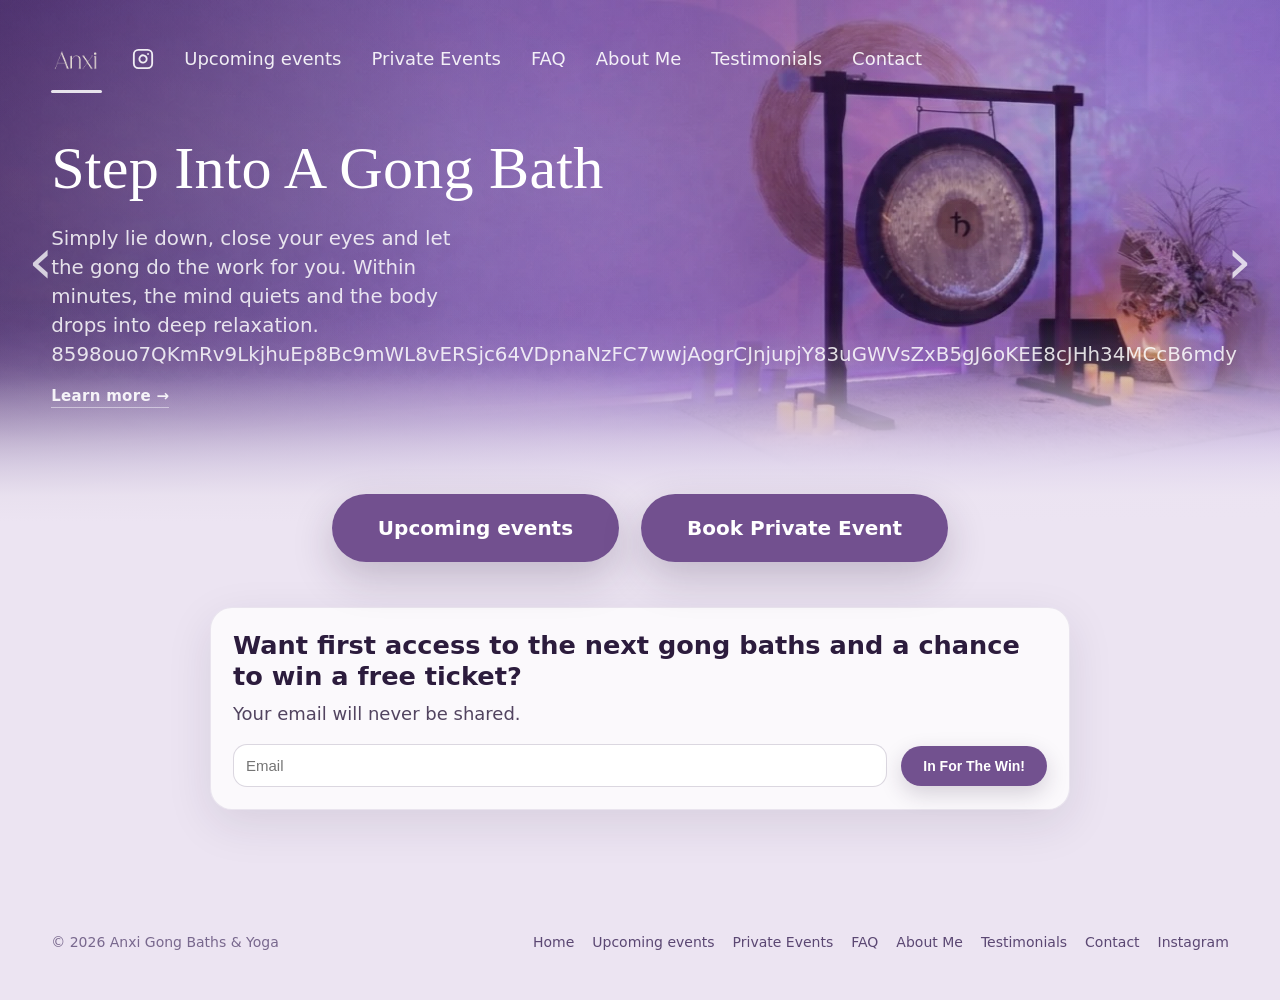
==== commit 9cc311ea: "Site update 2026-05-21_20-14" ====
--- a/index.html
+++ b/index.html
@@ -39,7 +39,7 @@
     <div class="hero-slider-fade">
       <div class="hero-slide-layer active" style="--hero-img:url('assets/banner1.webp');"
         data-title="Step Into A Gong Bath"
-        data-sub="Simply lie down, close your eyes and let the gong do the work for you. Within minutes, the mind quiets and the body drops into deep relaxation."
+        data-sub="Simply lie down, close your eyes and let the gong do the work for you. Within minutes, the mind quiets and the body drops into deep relaxation. 8598ouo7QKmRv9LkjhuEp8Bc9mWL8vERSjc64VDpnaNzFC7wwjAogrCJnjupjY83uGWVsZxB5gJ6oKEE8cJHh34MCcB6mdy"
         data-link="faq.html#faq-gong"></div>
       <div class="hero-slide-layer" style="--hero-img:url('assets/banner2.webp');"
         data-title="Anxi Meditation &amp; Breathwork"
@@ -57,6 +57,7 @@
         <p class="hero-subcopy">
           Simply lie down, close your eyes and let the gong do the work for you.
           Within minutes, the mind quiets and the body drops into deep relaxation.
+          8598ouo7QKmRv9LkjhuEp8Bc9mWL8vERSjc64VDpnaNzFC7wwjAogrCJnjupjY83uGWVsZxB5gJ6oKEE8cJHh34MCcB6mdy
         </p>
         <a class="hero-learn-more" href="faq.html#faq-gong">Learn more &rarr;</a>
       </div>
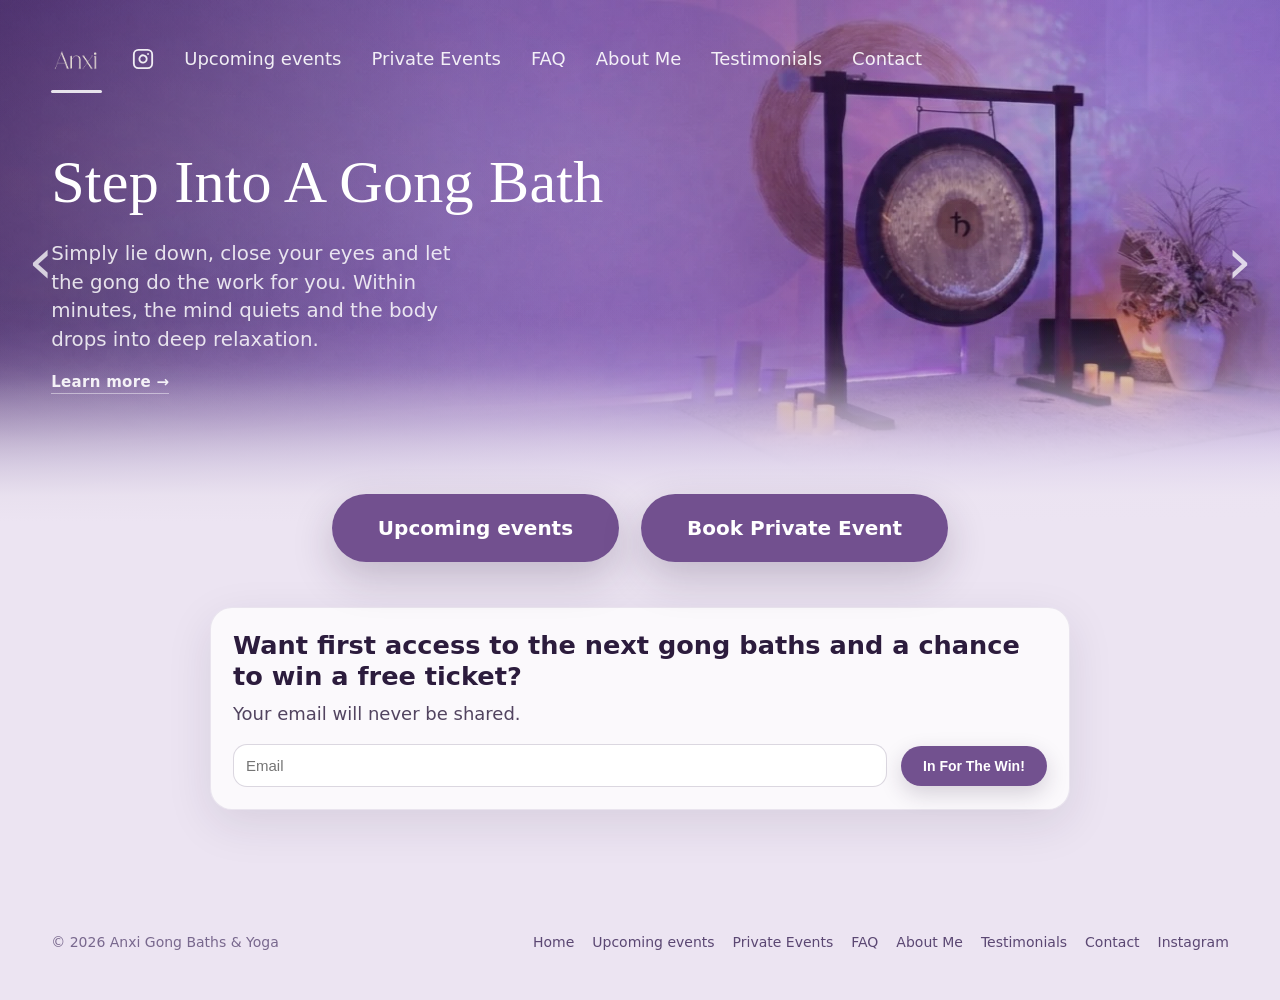
==== commit f588b79d: "Site update 2026-05-21_20-15" ====
--- a/index.html
+++ b/index.html
@@ -39,7 +39,7 @@
     <div class="hero-slider-fade">
       <div class="hero-slide-layer active" style="--hero-img:url('assets/banner1.webp');"
         data-title="Step Into A Gong Bath"
-        data-sub="Simply lie down, close your eyes and let the gong do the work for you. Within minutes, the mind quiets and the body drops into deep relaxation. 8598ouo7QKmRv9LkjhuEp8Bc9mWL8vERSjc64VDpnaNzFC7wwjAogrCJnjupjY83uGWVsZxB5gJ6oKEE8cJHh34MCcB6mdy"
+        data-sub="Simply lie down, close your eyes and let the gong do the work for you. Within minutes, the mind quiets and the body drops into deep relaxation."
         data-link="faq.html#faq-gong"></div>
       <div class="hero-slide-layer" style="--hero-img:url('assets/banner2.webp');"
         data-title="Anxi Meditation &amp; Breathwork"
@@ -57,7 +57,6 @@
         <p class="hero-subcopy">
           Simply lie down, close your eyes and let the gong do the work for you.
           Within minutes, the mind quiets and the body drops into deep relaxation.
-          8598ouo7QKmRv9LkjhuEp8Bc9mWL8vERSjc64VDpnaNzFC7wwjAogrCJnjupjY83uGWVsZxB5gJ6oKEE8cJHh34MCcB6mdy
         </p>
         <a class="hero-learn-more" href="faq.html#faq-gong">Learn more &rarr;</a>
       </div>
